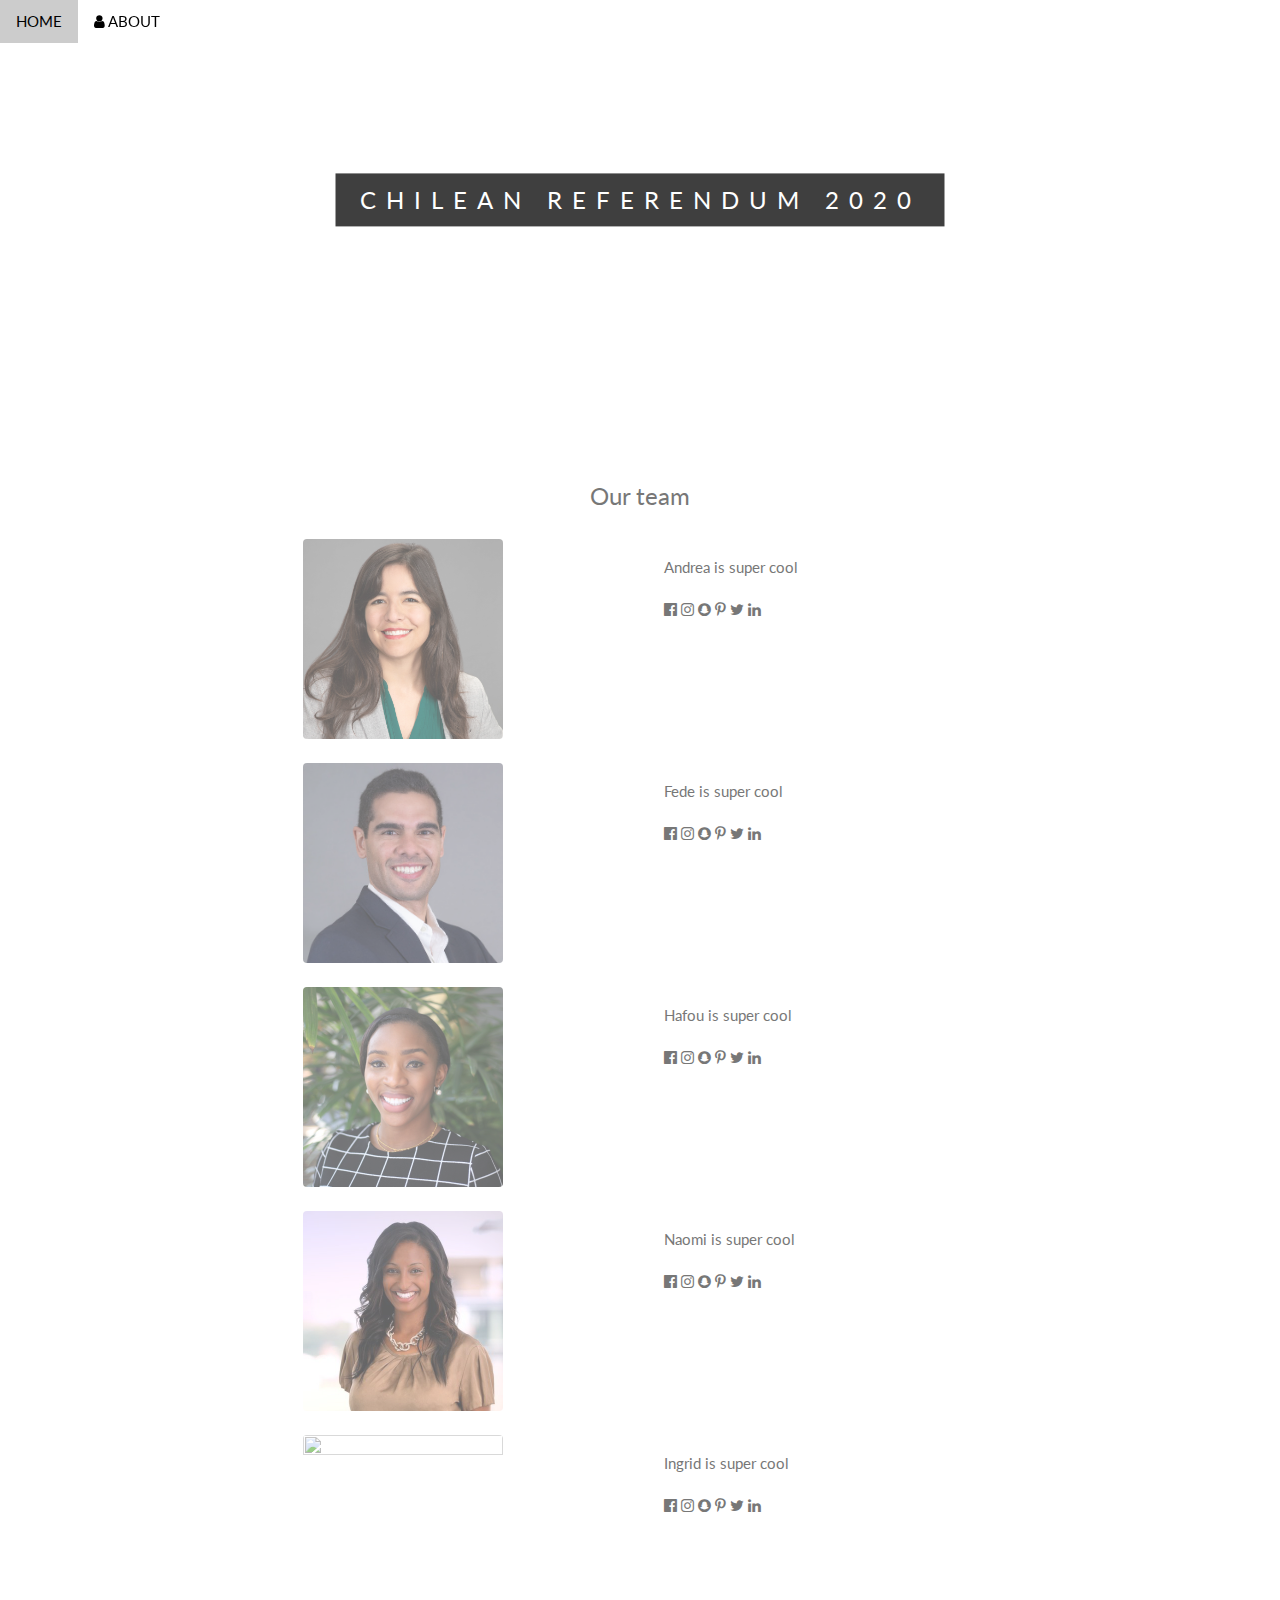
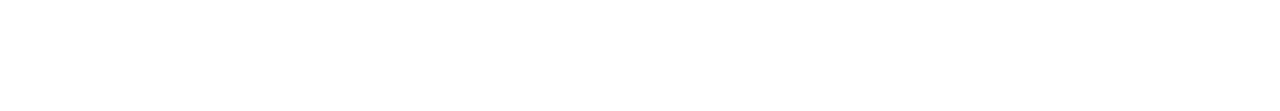
==== about.html @ 458d7dc1 "added team pictures" ====
<!DOCTYPE html>
<html>
<title>Chilean Referendum 2020</title>
<meta charset="UTF-8">
<meta name="viewport" content="width=device-width, initial-scale=1">
<link rel="stylesheet" href="https://www.w3schools.com/w3css/4/w3.css">
<link rel="stylesheet" href="https://fonts.googleapis.com/css?family=Lato">
<link rel="stylesheet" href="https://cdnjs.cloudflare.com/ajax/libs/font-awesome/4.7.0/css/font-awesome.min.css">
<link rel="stylesheet" type="text/css" href="stylesheet.css">
<script type="text/javascript" src="scripts.js"></script>

<body>

<!-- Navbar (sit on top) -->
<div class="w3-top">
  <div class="w3-bar" id="myNavbar">
    <a class="w3-bar-item w3-button w3-hover-black w3-hide-medium w3-hide-large w3-right" href="javascript:void(0);" onclick="toggleFunction()" title="Toggle Navigation Menu">
      <i class="fa fa-bars"></i>
    </a>

    <font color="black">
    <a href="index.html" class="w3-bar-item w3-button">HOME</a>
    <a href="about.html" class="w3-bar-item w3-button w3-hide-small"><i class="fa fa-user"></i> ABOUT</a>
    </font>
  </div>

  <!-- Navbar on small screens -->
  <div id="navDemo" class="w3-bar-block w3-white w3-hide w3-hide-large w3-hide-medium">
    <a href="#about" class="w3-bar-item w3-button" onclick="toggleFunction()">ABOUT</a>
<!--     <a href="#portfolio" class="w3-bar-item w3-button" onclick="toggleFunction()">PORTFOLIO</a>
    <a href="#contact" class="w3-bar-item w3-button" onclick="toggleFunction()">CONTACT</a> -->
    <!-- <a href="#" class="w3-bar-item w3-button">SEARCH</a> -->
  </div>
</div>

<!-- First Parallax Image with Logo Text -->
<div class="bgimg-1 w3-display-container w3-opacity-min" id="home">
  <div class="w3-display-middle" style="white-space:nowrap;">
    <span class="w3-center w3-padding-large w3-black w3-xlarge w3-wide w3-animate-opacity">CHILEAN REFERENDUM 2020</span>
  </div>
</div>

<!-- Container (About Section) -->
<div class="w3-content w3-container w3-padding-64" id="about">
  <h3 class="w3-center">Our team</h3>
  
  <div class="w3-row">
    <div class="w3-col m6 w3-center w3-padding-large">
      <img src="images/Andi.jpg" class="w3-round w3-image w3-opacity w3-hover-opacity-off" width="200" height="200">
    </div>
    <div class="w3-col m6 w3-hide-small w3-padding-large">
      <p>Andrea is super cool</p>
        <a href="https://www.facebook.com/andi.rebolledo"><i class="fa fa-facebook-official w3-hover-opacity"></i></a>
        <a href="https://www.facebook.com/andi.rebolledo"><i class="fa fa-instagram w3-hover-opacity"></i></a>
        <a href="https://www.facebook.com/andi.rebolledo"><i class="fa fa-snapchat w3-hover-opacity"></i></a>
        <a href="https://www.facebook.com/andi.rebolledo"><i class="fa fa-pinterest-p w3-hover-opacity"></i></a>
        <a href="https://www.facebook.com/andi.rebolledo"><i class="fa fa-twitter w3-hover-opacity"></i></a>
        <a href="https://www.facebook.com/andi.rebolledo"><i class="fa fa-linkedin w3-hover-opacity"></i></a>
    </div>
  </div>

  <div class="w3-row">
    <div class="w3-col m6 w3-center w3-padding-large">
      <img src="images/Fede.jpg" class="w3-round w3-image w3-opacity w3-hover-opacity-off" width="200" height="200">
    </div>
    <div class="w3-col m6 w3-hide-small w3-padding-large">
      <p>Fede is super cool</p>
        <a href="https://www.facebook.com/andi.rebolledo"><i class="fa fa-facebook-official w3-hover-opacity"></i></a>
        <a href="https://www.facebook.com/andi.rebolledo"><i class="fa fa-instagram w3-hover-opacity"></i></a>
        <a href="https://www.facebook.com/andi.rebolledo"><i class="fa fa-snapchat w3-hover-opacity"></i></a>
        <a href="https://www.facebook.com/andi.rebolledo"><i class="fa fa-pinterest-p w3-hover-opacity"></i></a>
        <a href="https://www.facebook.com/andi.rebolledo"><i class="fa fa-twitter w3-hover-opacity"></i></a>
        <a href="https://www.facebook.com/andi.rebolledo"><i class="fa fa-linkedin w3-hover-opacity"></i></a>
    </div>
  </div>

  <div class="w3-row">
    <div class="w3-col m6 w3-center w3-padding-large">
      <img src="images/Hafou.jpg" class="w3-round w3-image w3-opacity w3-hover-opacity-off" width="200" height="200">
    </div>
    <div class="w3-col m6 w3-hide-small w3-padding-large">
      <p>Hafou is super cool</p>
        <a href="https://www.facebook.com/andi.rebolledo"><i class="fa fa-facebook-official w3-hover-opacity"></i></a>
        <a href="https://www.facebook.com/andi.rebolledo"><i class="fa fa-instagram w3-hover-opacity"></i></a>
        <a href="https://www.facebook.com/andi.rebolledo"><i class="fa fa-snapchat w3-hover-opacity"></i></a>
        <a href="https://www.facebook.com/andi.rebolledo"><i class="fa fa-pinterest-p w3-hover-opacity"></i></a>
        <a href="https://www.facebook.com/andi.rebolledo"><i class="fa fa-twitter w3-hover-opacity"></i></a>
        <a href="https://www.facebook.com/andi.rebolledo"><i class="fa fa-linkedin w3-hover-opacity"></i></a>
    </div>
  </div>

  <div class="w3-row">
    <div class="w3-col m6 w3-center w3-padding-large">
      <img src="images/Naomi.jpg" class="w3-round w3-image w3-opacity w3-hover-opacity-off" width="200" height="200">
    </div>
    <div class="w3-col m6 w3-hide-small w3-padding-large">
      <p>Naomi is super cool</p>
        <a href="https://www.facebook.com/andi.rebolledo"><i class="fa fa-facebook-official w3-hover-opacity"></i></a>
        <a href="https://www.facebook.com/andi.rebolledo"><i class="fa fa-instagram w3-hover-opacity"></i></a>
        <a href="https://www.facebook.com/andi.rebolledo"><i class="fa fa-snapchat w3-hover-opacity"></i></a>
        <a href="https://www.facebook.com/andi.rebolledo"><i class="fa fa-pinterest-p w3-hover-opacity"></i></a>
        <a href="https://www.facebook.com/andi.rebolledo"><i class="fa fa-twitter w3-hover-opacity"></i></a>
        <a href="https://www.facebook.com/andi.rebolledo"><i class="fa fa-linkedin w3-hover-opacity"></i></a>
    </div>
  </div>
  
  <div class="w3-row">
    <div class="w3-col m6 w3-center w3-padding-large">
      <img src="images/ingrid.jpeg" class="w3-round w3-image w3-opacity w3-hover-opacity-off" width="200" height="200">
    </div>
    <div class="w3-col m6 w3-hide-small w3-padding-large">
      <p>Ingrid is super cool</p>
        <a href="https://www.facebook.com/andi.rebolledo"><i class="fa fa-facebook-official w3-hover-opacity"></i></a>
        <a href="https://www.facebook.com/andi.rebolledo"><i class="fa fa-instagram w3-hover-opacity"></i></a>
        <a href="https://www.facebook.com/andi.rebolledo"><i class="fa fa-snapchat w3-hover-opacity"></i></a>
        <a href="https://www.facebook.com/andi.rebolledo"><i class="fa fa-pinterest-p w3-hover-opacity"></i></a>
        <a href="https://www.facebook.com/andi.rebolledo"><i class="fa fa-twitter w3-hover-opacity"></i></a>
        <a href="https://www.facebook.com/andi.rebolledo"><i class="fa fa-linkedin w3-hover-opacity"></i></a>
    </div>
  </div>

<!-- Second Parallax Image with Portfolio Text -->


<!-- Container (Portfolio Section) -->


<!-- Modal for full size images on click-->


<!-- Third Parallax Image with Portfolio Text -->


<!-- Container (Contact Section) -->


<!-- Footer -->

 

</body>
</html>
---- stylesheet.css ----
body,h1,h2,h3,h4,h5,h6 {font-family: "Lato", sans-serif;}
body, html {
  height: 100%;
  color: #777;
  line-height: 1.8;
}

/* Create a Parallax Effect */
.bgimg-1, .bgimg-2, .bgimg-3 {
  background-attachment: fixed;
  background-position: center;
  background-repeat: no-repeat;
  background-size: cover;
}

/* First image (Logo. Full height) */
.bgimg-1 {
  background-image: url('/w3images/parallax1.jpg');
  min-height: 100%;
}

/* Second image (Portfolio) */
.bgimg-2 {
  background-image: url("/w3images/parallax2.jpg");
  min-height: 400px;
}

/* Third image (Contact) */
.bgimg-3 {
  background-image: url("/w3images/parallax3.jpg");
  min-height: 400px;
}

.w3-wide {letter-spacing: 10px;}
.w3-hover-opacity {cursor: pointer;}

/* Turn off parallax scrolling for tablets and phones */
@media only screen and (max-device-width: 1600px) {
  .bgimg-1, .bgimg-2, .bgimg-3 {
    background-attachment: scroll;
    min-height: 400px;
  }
}
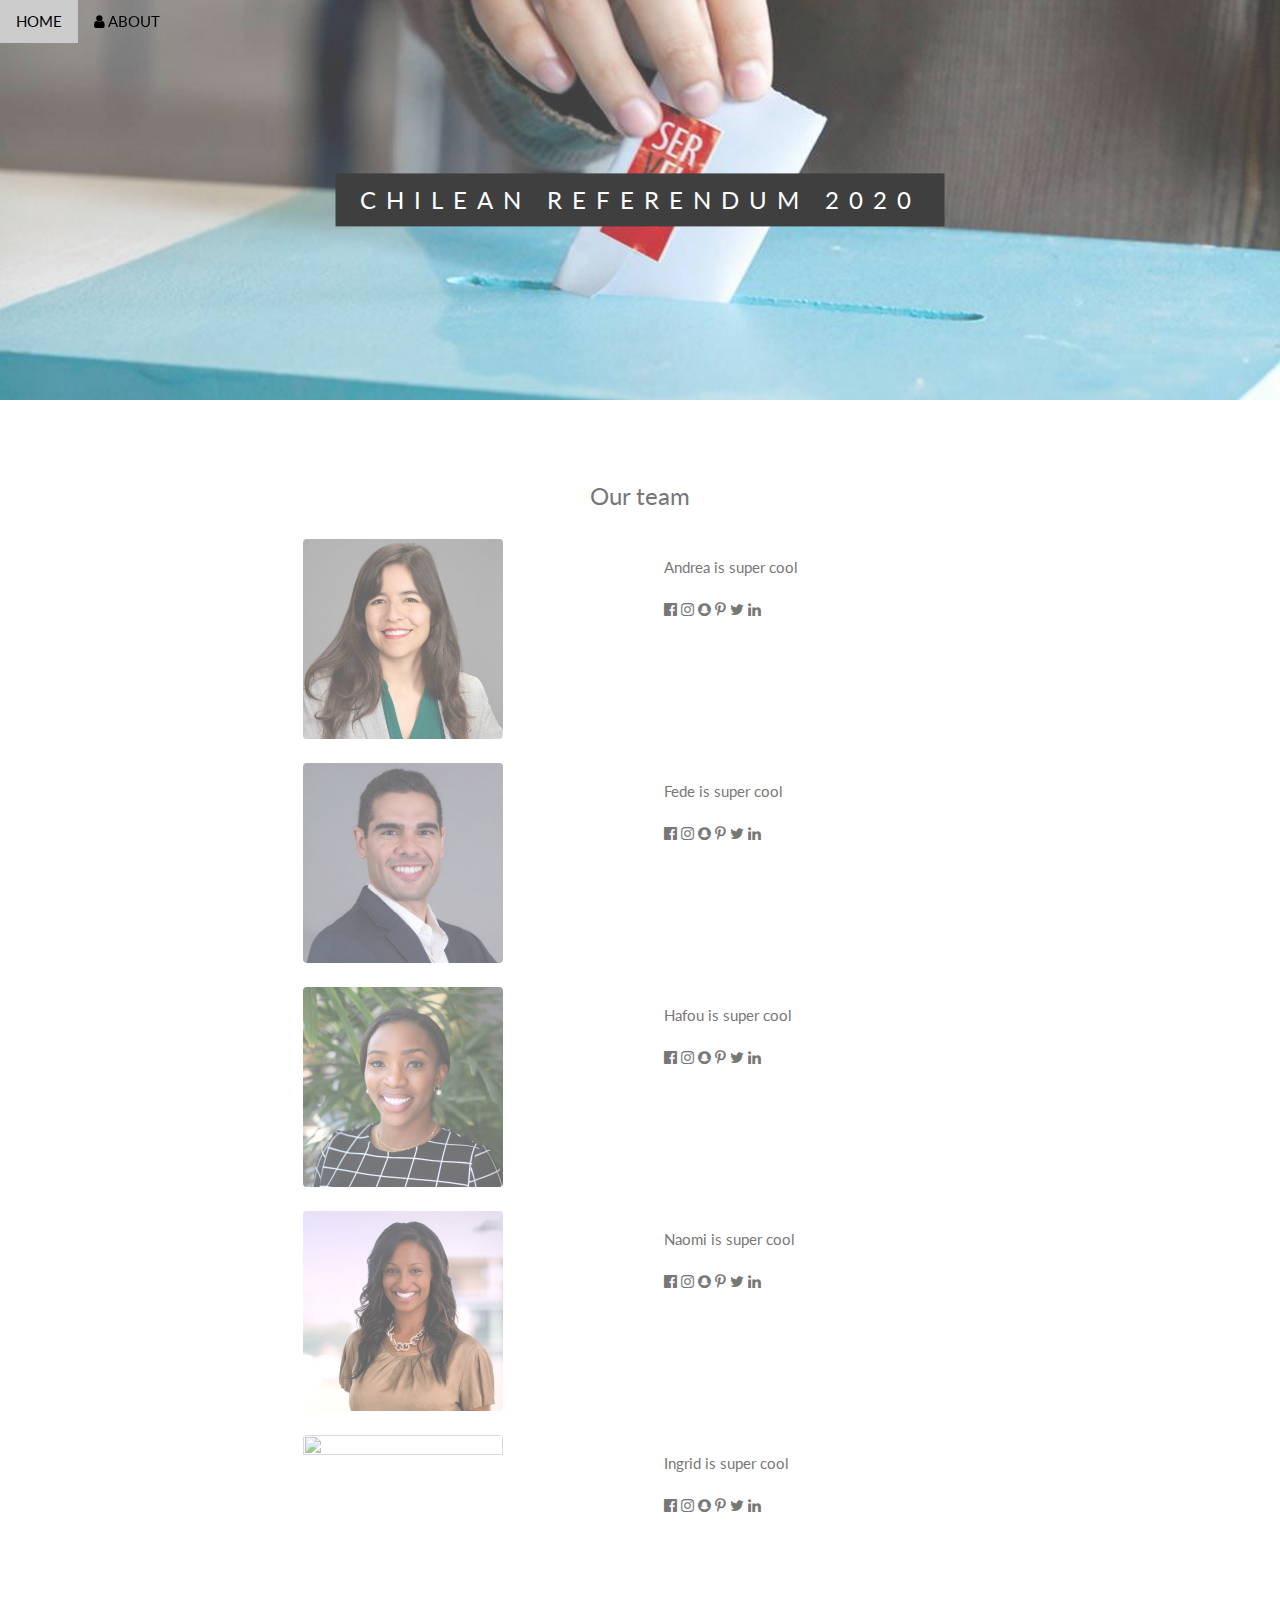
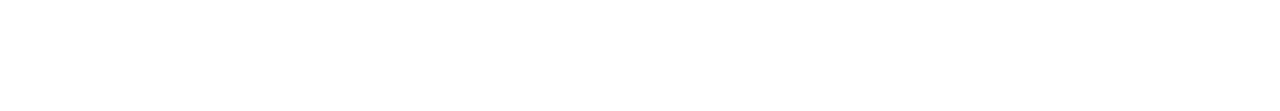
==== commit 4da4dcf5: "First version of structure" ====
--- a/about.html
+++ b/about.html
@@ -27,9 +27,6 @@
   <!-- Navbar on small screens -->
   <div id="navDemo" class="w3-bar-block w3-white w3-hide w3-hide-large w3-hide-medium">
     <a href="#about" class="w3-bar-item w3-button" onclick="toggleFunction()">ABOUT</a>
-<!--     <a href="#portfolio" class="w3-bar-item w3-button" onclick="toggleFunction()">PORTFOLIO</a>
-    <a href="#contact" class="w3-bar-item w3-button" onclick="toggleFunction()">CONTACT</a> -->
-    <!-- <a href="#" class="w3-bar-item w3-button">SEARCH</a> -->
   </div>
 </div>
 
@@ -119,24 +116,5 @@
     </div>
   </div>
 
-<!-- Second Parallax Image with Portfolio Text -->
-
-
-<!-- Container (Portfolio Section) -->
-
-
-<!-- Modal for full size images on click-->
-
-
-<!-- Third Parallax Image with Portfolio Text -->
-
-
-<!-- Container (Contact Section) -->
-
-
-<!-- Footer -->
-
- 
-
 </body>
 </html>--- a/stylesheet.css
+++ b/stylesheet.css
@@ -16,7 +16,7 @@
 
 /* First image (Logo. Full height) */
 .bgimg-1 {
-  background-image: url('/w3images/parallax1.jpg');
+  background-image: url("images/vote2.jpg");
   min-height: 100%;
 }
 
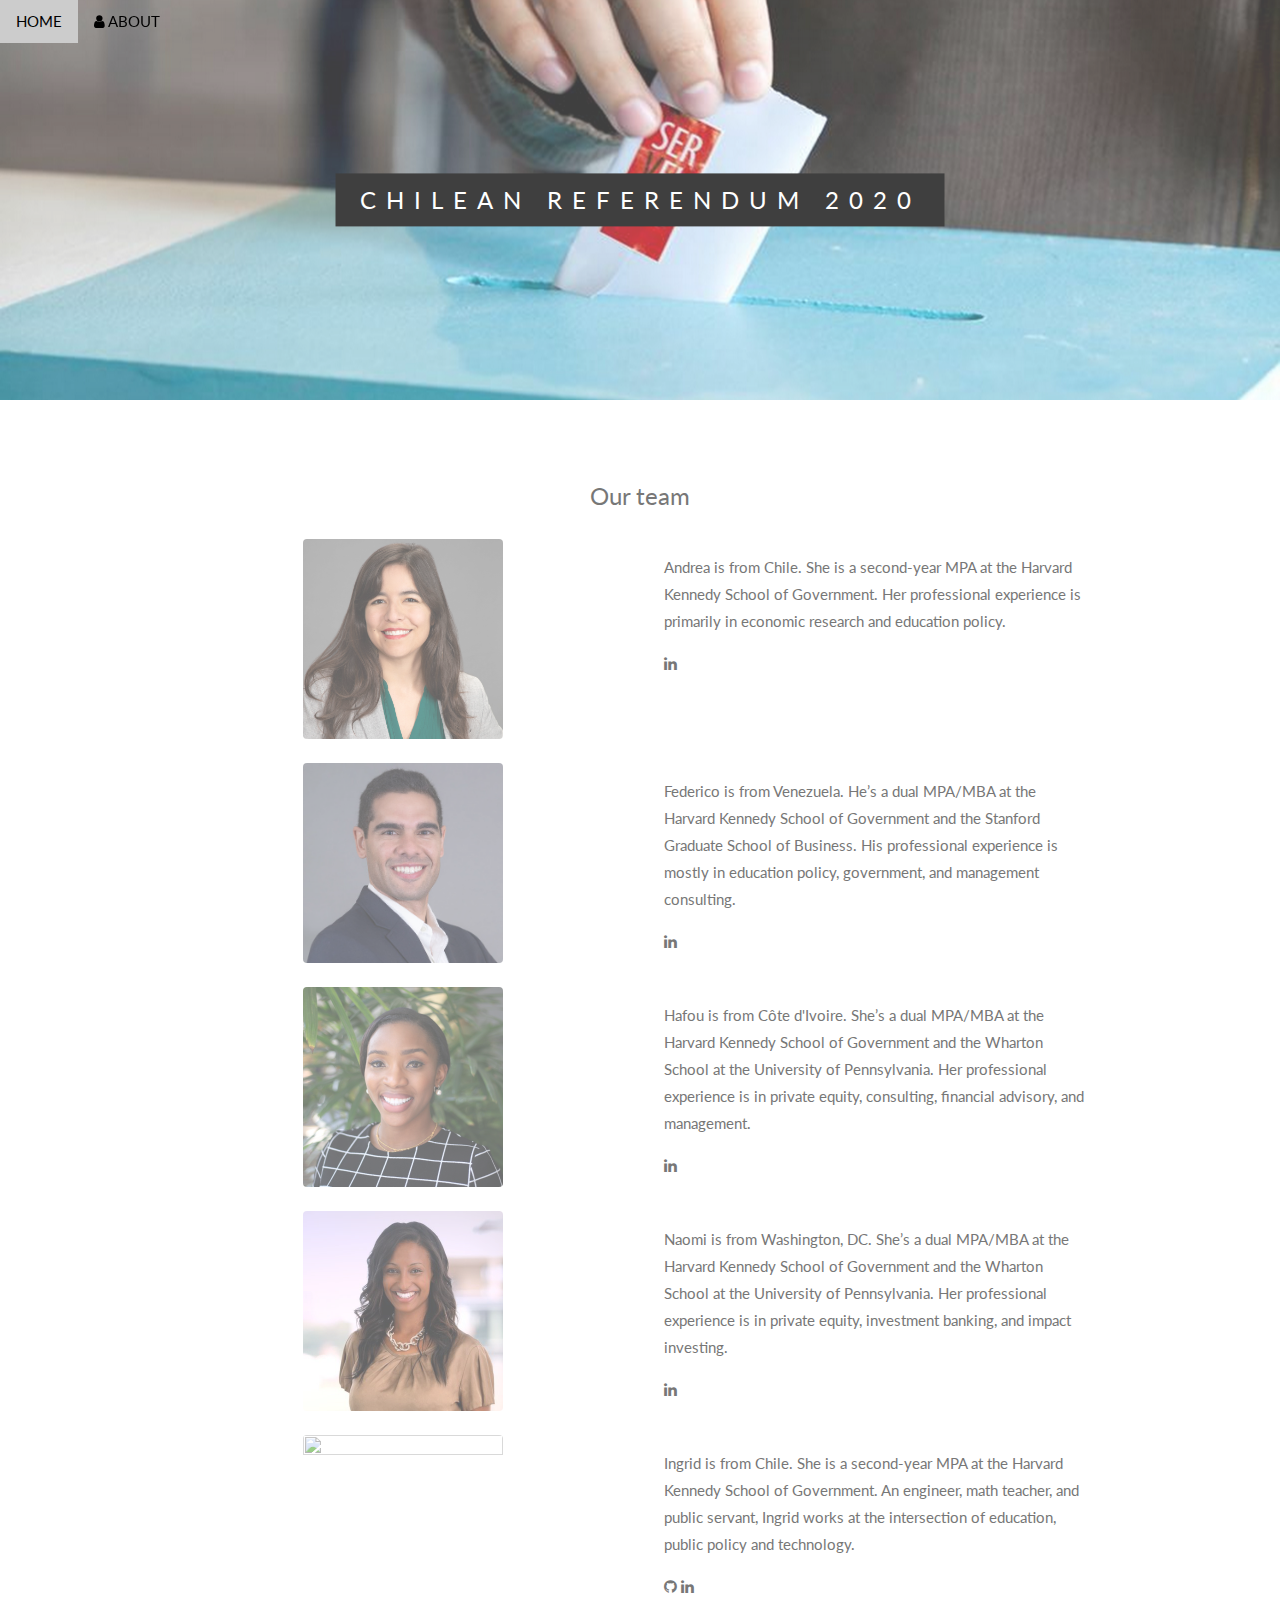
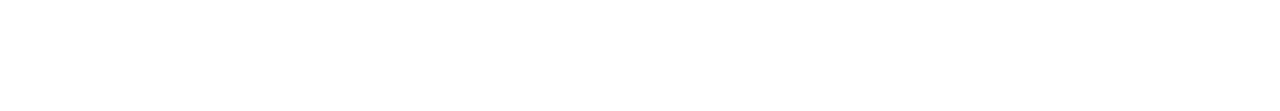
==== commit 3a117878: "added bios" ====
--- a/about.html
+++ b/about.html
@@ -46,13 +46,9 @@
       <img src="images/Andi.jpg" class="w3-round w3-image w3-opacity w3-hover-opacity-off" width="200" height="200">
     </div>
     <div class="w3-col m6 w3-hide-small w3-padding-large">
-      <p>Andrea is super cool</p>
-        <a href="https://www.facebook.com/andi.rebolledo"><i class="fa fa-facebook-official w3-hover-opacity"></i></a>
-        <a href="https://www.facebook.com/andi.rebolledo"><i class="fa fa-instagram w3-hover-opacity"></i></a>
-        <a href="https://www.facebook.com/andi.rebolledo"><i class="fa fa-snapchat w3-hover-opacity"></i></a>
-        <a href="https://www.facebook.com/andi.rebolledo"><i class="fa fa-pinterest-p w3-hover-opacity"></i></a>
-        <a href="https://www.facebook.com/andi.rebolledo"><i class="fa fa-twitter w3-hover-opacity"></i></a>
-        <a href="https://www.facebook.com/andi.rebolledo"><i class="fa fa-linkedin w3-hover-opacity"></i></a>
+      <p>Andrea is from Chile. She is a second-year MPA at the Harvard Kennedy School of Government. Her professional experience is primarily in economic research and education policy. </p>
+
+        <a href="https://www.linkedin.com/in/andrea-rebolledo-49323991/"><i class="fa fa-linkedin w3-hover-opacity"></i></a>
     </div>
   </div>
 
@@ -61,13 +57,9 @@
       <img src="images/Fede.jpg" class="w3-round w3-image w3-opacity w3-hover-opacity-off" width="200" height="200">
     </div>
     <div class="w3-col m6 w3-hide-small w3-padding-large">
-      <p>Fede is super cool</p>
-        <a href="https://www.facebook.com/andi.rebolledo"><i class="fa fa-facebook-official w3-hover-opacity"></i></a>
-        <a href="https://www.facebook.com/andi.rebolledo"><i class="fa fa-instagram w3-hover-opacity"></i></a>
-        <a href="https://www.facebook.com/andi.rebolledo"><i class="fa fa-snapchat w3-hover-opacity"></i></a>
-        <a href="https://www.facebook.com/andi.rebolledo"><i class="fa fa-pinterest-p w3-hover-opacity"></i></a>
-        <a href="https://www.facebook.com/andi.rebolledo"><i class="fa fa-twitter w3-hover-opacity"></i></a>
-        <a href="https://www.facebook.com/andi.rebolledo"><i class="fa fa-linkedin w3-hover-opacity"></i></a>
+      <p>Federico is from Venezuela. He’s a dual MPA/MBA at the Harvard Kennedy School of Government and the Stanford Graduate School of Business. His professional experience is mostly in education policy, government, and management consulting.  </p>
+
+        <a href="https://www.linkedin.com/in/federicosucre/"><i class="fa fa-linkedin w3-hover-opacity"></i></a>
     </div>
   </div>
 
@@ -76,13 +68,9 @@
       <img src="images/Hafou.jpg" class="w3-round w3-image w3-opacity w3-hover-opacity-off" width="200" height="200">
     </div>
     <div class="w3-col m6 w3-hide-small w3-padding-large">
-      <p>Hafou is super cool</p>
-        <a href="https://www.facebook.com/andi.rebolledo"><i class="fa fa-facebook-official w3-hover-opacity"></i></a>
-        <a href="https://www.facebook.com/andi.rebolledo"><i class="fa fa-instagram w3-hover-opacity"></i></a>
-        <a href="https://www.facebook.com/andi.rebolledo"><i class="fa fa-snapchat w3-hover-opacity"></i></a>
-        <a href="https://www.facebook.com/andi.rebolledo"><i class="fa fa-pinterest-p w3-hover-opacity"></i></a>
-        <a href="https://www.facebook.com/andi.rebolledo"><i class="fa fa-twitter w3-hover-opacity"></i></a>
-        <a href="https://www.facebook.com/andi.rebolledo"><i class="fa fa-linkedin w3-hover-opacity"></i></a>
+      <p>Hafou is from Côte d'Ivoire. She’s a dual MPA/MBA at the Harvard Kennedy School of Government and the Wharton School at the University of Pennsylvania. Her professional experience is in private equity, consulting, financial advisory, and management.</p>
+
+        <a href="https://www.linkedin.com/in/hafoutoure/"><i class="fa fa-linkedin w3-hover-opacity"></i></a>
     </div>
   </div>
 
@@ -91,13 +79,9 @@
       <img src="images/Naomi.jpg" class="w3-round w3-image w3-opacity w3-hover-opacity-off" width="200" height="200">
     </div>
     <div class="w3-col m6 w3-hide-small w3-padding-large">
-      <p>Naomi is super cool</p>
-        <a href="https://www.facebook.com/andi.rebolledo"><i class="fa fa-facebook-official w3-hover-opacity"></i></a>
-        <a href="https://www.facebook.com/andi.rebolledo"><i class="fa fa-instagram w3-hover-opacity"></i></a>
-        <a href="https://www.facebook.com/andi.rebolledo"><i class="fa fa-snapchat w3-hover-opacity"></i></a>
-        <a href="https://www.facebook.com/andi.rebolledo"><i class="fa fa-pinterest-p w3-hover-opacity"></i></a>
-        <a href="https://www.facebook.com/andi.rebolledo"><i class="fa fa-twitter w3-hover-opacity"></i></a>
-        <a href="https://www.facebook.com/andi.rebolledo"><i class="fa fa-linkedin w3-hover-opacity"></i></a>
+      <p>Naomi is from Washington, DC. She’s a dual MPA/MBA at the Harvard Kennedy School of Government and the Wharton School at the University of Pennsylvania. Her professional experience is in private equity, investment banking, and impact investing. </p>
+
+        <a href="https://www.linkedin.com/in/naomisenbet/"><i class="fa fa-linkedin w3-hover-opacity"></i></a>
     </div>
   </div>
   
@@ -106,13 +90,10 @@
       <img src="images/ingrid.jpeg" class="w3-round w3-image w3-opacity w3-hover-opacity-off" width="200" height="200">
     </div>
     <div class="w3-col m6 w3-hide-small w3-padding-large">
-      <p>Ingrid is super cool</p>
-        <a href="https://www.facebook.com/andi.rebolledo"><i class="fa fa-facebook-official w3-hover-opacity"></i></a>
-        <a href="https://www.facebook.com/andi.rebolledo"><i class="fa fa-instagram w3-hover-opacity"></i></a>
-        <a href="https://www.facebook.com/andi.rebolledo"><i class="fa fa-snapchat w3-hover-opacity"></i></a>
-        <a href="https://www.facebook.com/andi.rebolledo"><i class="fa fa-pinterest-p w3-hover-opacity"></i></a>
-        <a href="https://www.facebook.com/andi.rebolledo"><i class="fa fa-twitter w3-hover-opacity"></i></a>
-        <a href="https://www.facebook.com/andi.rebolledo"><i class="fa fa-linkedin w3-hover-opacity"></i></a>
+      <p>Ingrid is from Chile. She is a second-year MPA at the Harvard Kennedy School of Government. An engineer, math teacher, and public servant, Ingrid works at the intersection of education, public policy and technology.</p>
+
+        <a href="https://github.com/ingridolea"><i class="fa fa-github w3-hover-opacity"></i></a>
+        <a href="https://www.linkedin.com/in/ingridolea/"><i class="fa fa-linkedin w3-hover-opacity"></i></a>
     </div>
   </div>
 
